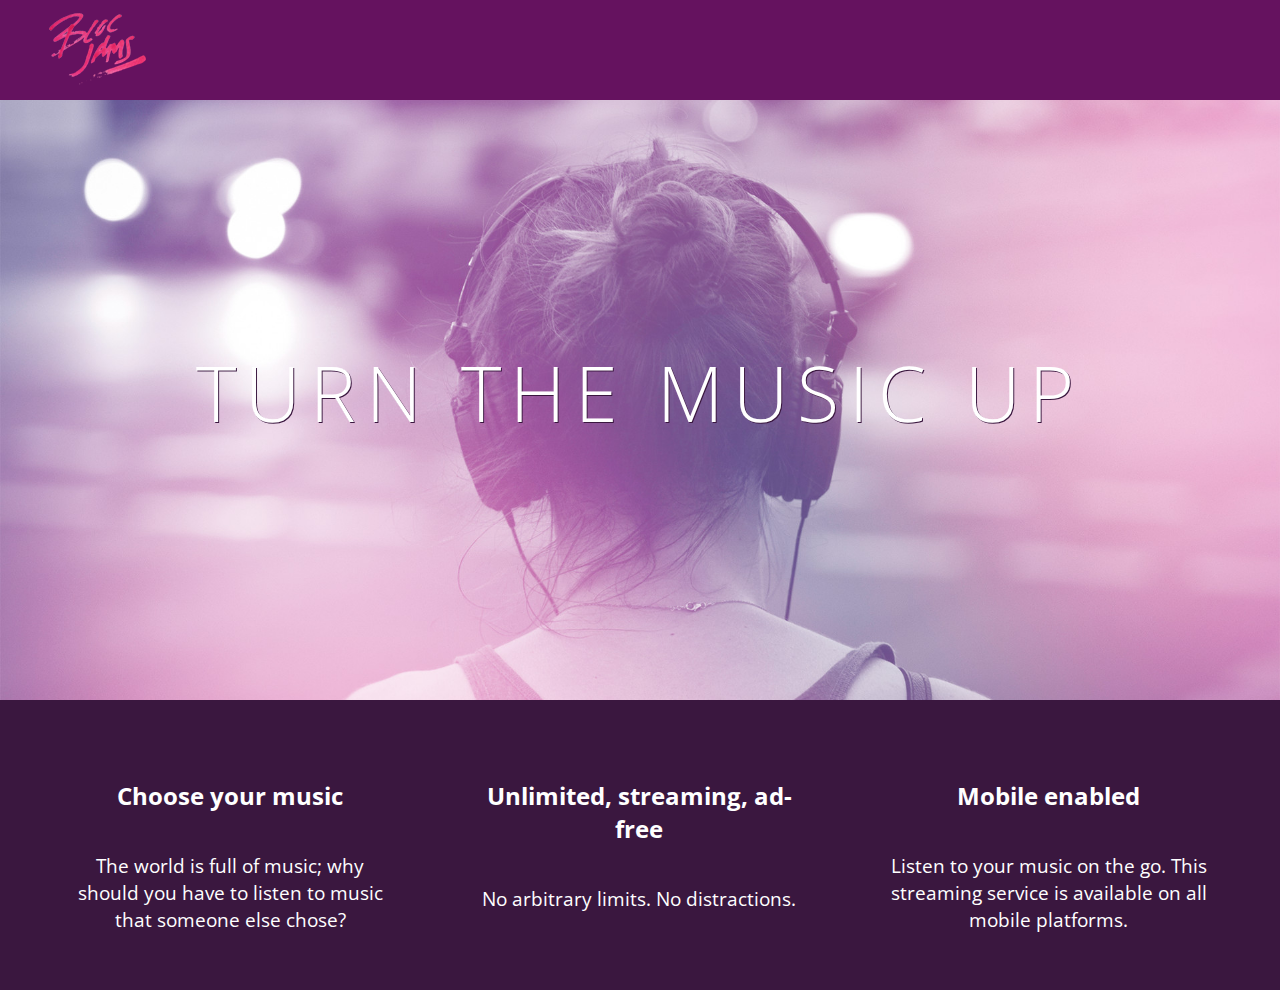
==== index.html @ 505b044e "Add columns and clearfixes" ====
<!DOCTYPE html>
<html>
    <head>
        <title>Bloc Jams</title>
        <meta name="viewport" content="width=device-width, initial-scale=1">
        <link rel="stylesheet" type="text/css" href="http://fonts.googleapis.com/css?family=Open+Sans:400,800,600,700,300" />
        <link rel="stylesheet" type="text/css" href="http://code.ionicframework.com/ionicons/2.0.1/css/ionicons.min.css" />
        <link rel="stylesheet" type="text/css" href="styles/normalize.css" />
        <link rel="stylesheet" type="text/css" href="styles/main.css" />
        <link rel="stylesheet" type="text/css" href="styles/landing.css" />

    </head>
    <body class="landing">
        <!-- Navigation Bar -->
        <nav class="navbar">
            <img src="assets/images/bloc_jams_logo.png" alt="bloc jams logo" class="logo" />
        </nav>

        <!-- Hero content -->
        <section class="hero-content">
            <h1 class="hero-title">Turn the music up</h1>
        </section>

        <!-- Selling points -->
        <section class="selling-points container clearfix">
            <section class="point column third">
                <span class="ion-music-note"></span>
                <h5 class="point-title">Choose your music</h5>
                <p class="point-description">The world is full of music;  why should you have to listen to music that someone else chose? </p>
            </section>
            <section class="point column third">
                <span class="ion-radio-waves"></span>
                <h5 class="point-title">Unlimited, streaming, ad-free</h5>
                <p class="point-description">No arbitrary limits. No distractions.</p>
            </section>
            <section class="point column third">
                <span class="ion-iphone"></span>
                <h5 class="point-title">Mobile enabled</h5>
                <p class="point-description">Listen to your music on the go. This streaming service is available on all mobile platforms.</p>
            </section>
        </section>

    </body>
</html>
---- styles/main.css ----
/* Resets */

*, *:before, *:after {
   -moz-box-sizing: border-box;
   -webkit-box-sizing: border-box;
   box-sizing: border-box;
}

/* Layout and Type */

html {
   height: 100%; /* makes sure our HTML takes up 100% of the browser window */
}

body {
   font-family: 'Open Sans'; /* sets our font to the "Open Sans" typeface */
   color: white; /* sets the text color to white */
   min-height: 100%; /* says the height of the body must be, at minimum, 100% of the window */
}

body.landing {
   background-color: rgb(58,23,63); /* sets the background color to an RGB value (see below) */
}

/* Navigation */

.navbar {
  padding: 0.5rem;
  background-color: rgb(101,18,95);
}

.navbar .logo {
  position: relative; /* positioning will be explained in a resource */
  left: 2rem;
}

/* Components */

.container {
  margin: 0 auto;
  max-width: 64rem;
}

.clearfix:before,
.clearfix:after {
  content: " ";
  display: table;
}

.clearfix:after {
  clear: both;
}

/* Responsive */

/* Medium and small screens (640px) */

@media (min-width: 40rem) {
  html { font-size: 112%; }

  .column {
    float: left;
    padding-left: 1rem;
    padding-right: 1rem;
  }

  .column.full { width: 100%; }
  .column.two-thirds { width: 66.7%; }
  .column.half { width: 50%; }
  .column.third { width: 33.3%; }
  .column.fourth { width: 25%; }
  .column.flow-opposite { float: right; }
}

/* Large screens (1024px) */
@media (min-width: 64rem) {
  html { font-size: 120%; }
}
---- styles/landing.css ----
/* Main content */

.hero-content {
  position: relative; /* positioning will be explained in a resource */
  min-height: 600px; /* hero content element must be _at least_ 600 pixels */
  background-image: url(../assets/images/bloc_jams_bg.jpg);
  background-repeat: no-repeat;
  background-position: center center;
  background-size: cover;
}

.hero-content .hero-title {
  position: absolute;             /* positioning will be explained in a resource */
  top: 40%;                       /* positioning will be explained in a resource */
  -webkit-transform: translateY(-50%);
  -moz-transform: translateY(-50%);
  -ms-transform: translateY(-50%);
  transform: translateY(-50%);
  width: 100%;                    /* makes sure the title inhabits the full width of its container */
  text-align: center;             /* aligns text in the horizontal center of the element */
  font-size: 4rem;                /* specifies the size of the font in root em units */
  font-weight: 300;               /* makes the font thinner or lighter weight */
  text-transform: uppercase;      /* transforms the text to be all uppercase lettering */
  letter-spacing: 0.5rem;         /* puts 0.5 root ems worth of space between each letter */
  text-shadow: 1px 1px 0px rgb(58,23,63); /* creates a shadow underneath the text for readability over the image */
}

.selling-points {
  position: relative;
}

.point {
  position: relative;
  padding: 2rem;
  text-align: center;
}

.point .point-title {
  font-size: 1.25rem;
}

/* Components */

.ion-music-note,
.ion-radio-waves,
.ion-iphone {
  color: rgb(233,50,117);
  font-size: 5rem;
}
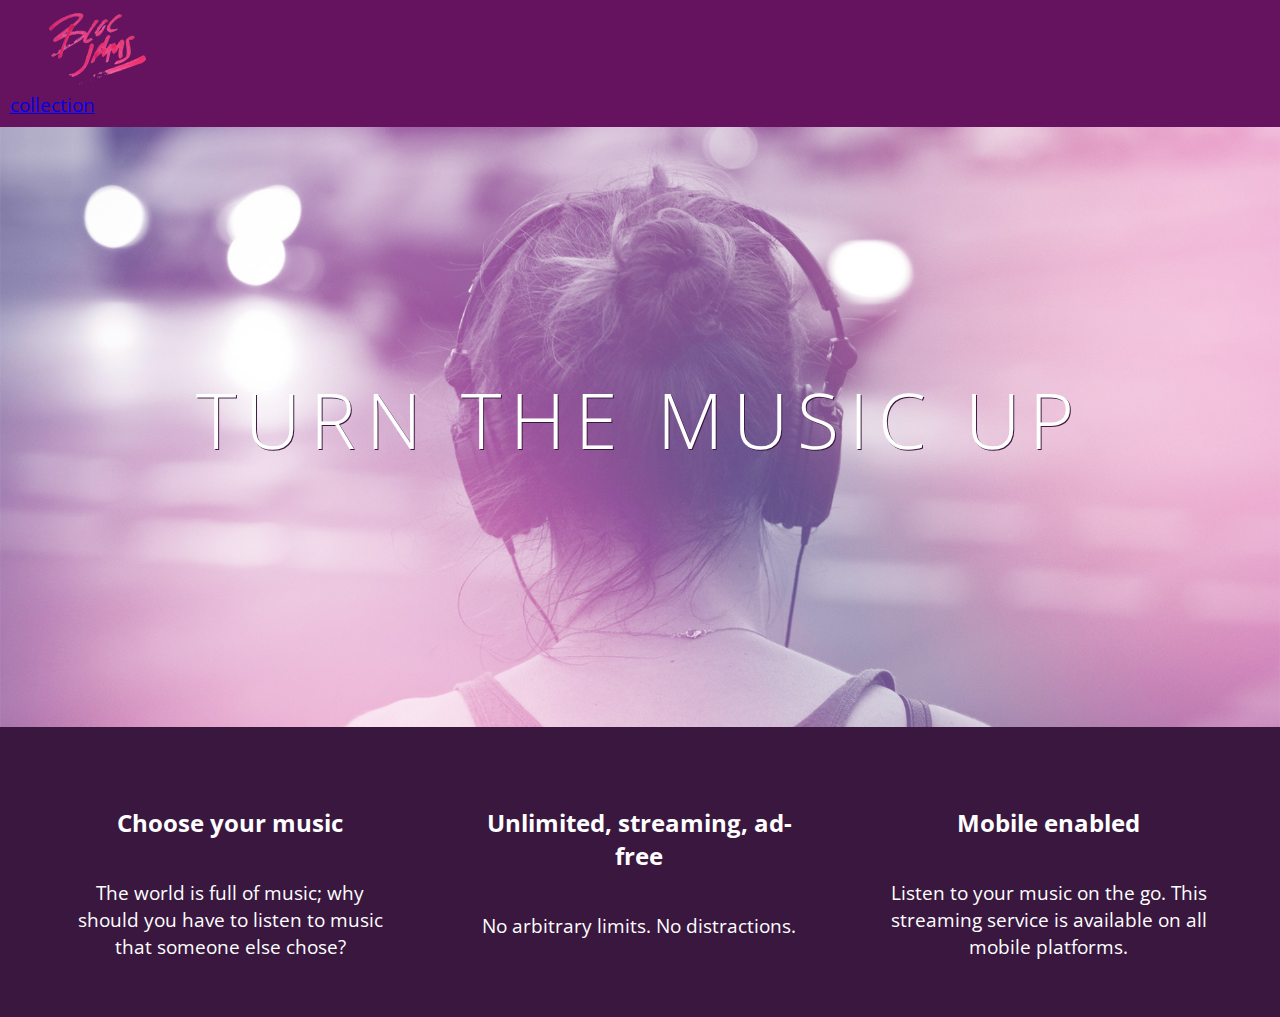
==== commit 4878a561: "Add navigation to both pages" ====
--- a/index.html
+++ b/index.html
@@ -13,7 +13,12 @@
     <body class="landing">
         <!-- Navigation Bar -->
         <nav class="navbar">
-            <img src="assets/images/bloc_jams_logo.png" alt="bloc jams logo" class="logo" />
+            <a href="index.html" class="logo">
+              <img src="assets/images/bloc_jams_logo.png" alt="bloc jams logo" />
+            </a>
+            <div class="links-container">
+              <a href="collection.html" class="navbar-link">collection</a>
+            </div>
         </nav>
 
         <!-- Hero content -->
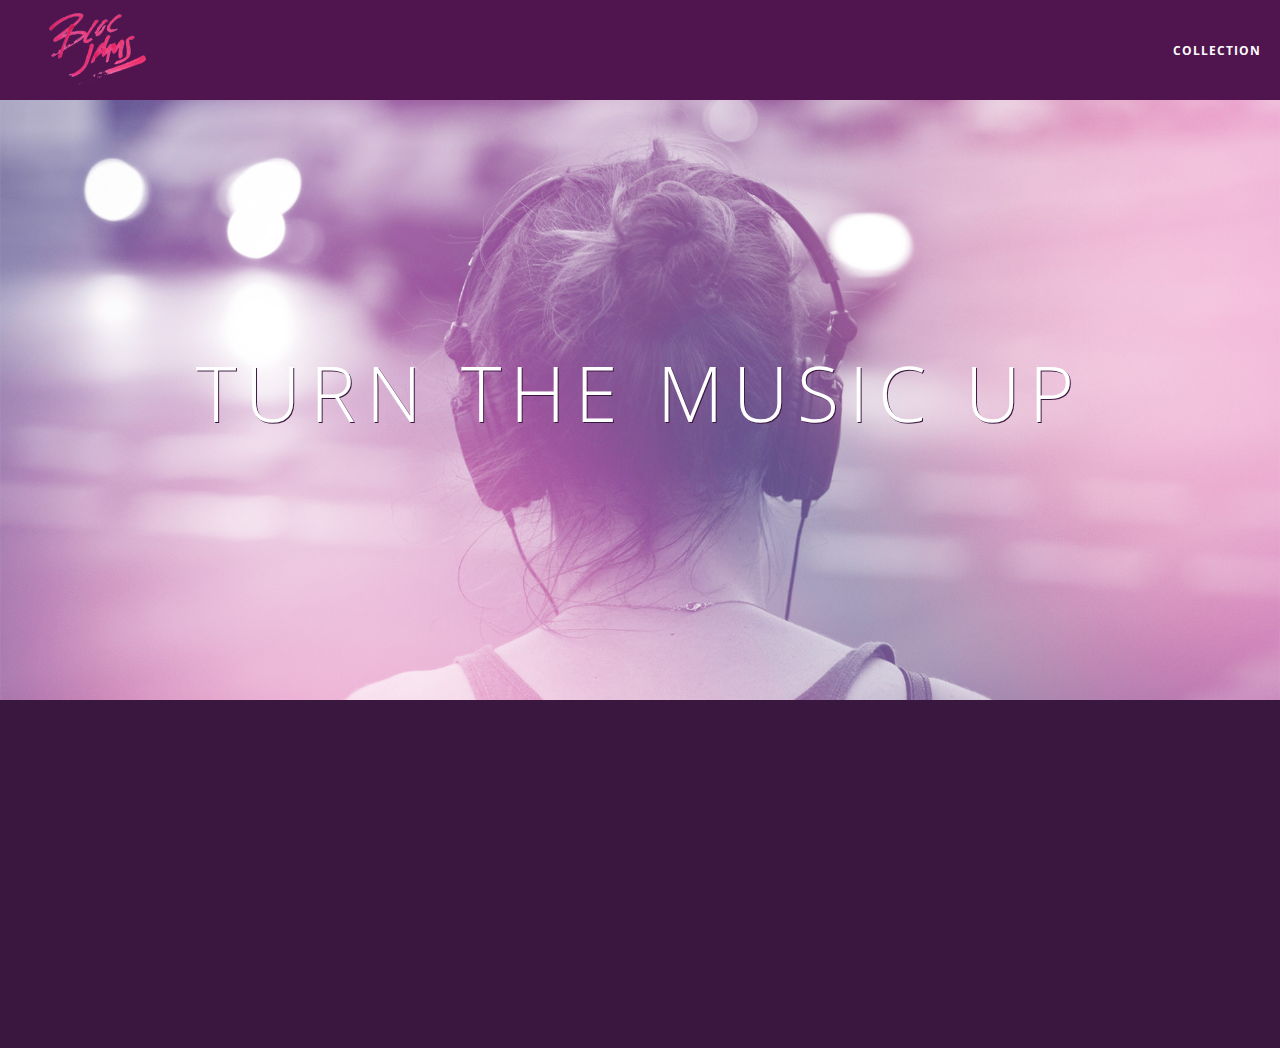
==== commit a124c539: "Add JS to the bottom of the page" ====
--- a/index.html
+++ b/index.html
@@ -44,6 +44,8 @@
                 <p class="point-description">Listen to your music on the go. This streaming service is available on all mobile platforms.</p>
             </section>
         </section>
-
+    <script>
+        alert("Why hello there! I'm a wee bit of JavaScript.");
+    </script>
     </body>
 </html>
--- a/styles/main.css
+++ b/styles/main.css
@@ -25,13 +25,50 @@
 /* Navigation */
 
 .navbar {
+  position: relative;
   padding: 0.5rem;
-  background-color: rgb(101,18,95);
+  background-color: rgba(101,18,95,0.5);
+  z-index: 1;
 }
 
 .navbar .logo {
   position: relative; /* positioning will be explained in a resource */
   left: 2rem;
+  cursor: pointer;
+}
+
+.navbar .links-container {
+  display: table;
+  position: absolute;
+  top: 0;
+  right: 0;
+  height: 100px;
+  color: white;
+  text-decoration: none;
+}
+
+.links-container .navbar-link {
+  display: table-cell;
+  position: relative;
+  height: 100%;
+  padding-right: 1rem;
+  padding-left: 1rem;
+  vertical-align: middle;
+  color: white;
+  font-size: 0.625rem;
+  letter-spacing: 0.05rem;
+  font-weight: 700;
+  text-transform: uppercase;
+  text-decoration: none;
+  cursor: pointer;
+}
+
+.navbar-link:active {
+  background: white;
+}
+
+.links-container .navbar-link:hover {
+  color: rgb(233, 50, 117);
 }
 
 /* Components */
--- a/styles/landing.css
+++ b/styles/landing.css
@@ -33,6 +33,18 @@
   position: relative;
   padding: 2rem;
   text-align: center;
+
+  /* Animation properties */
+  opacity: 0;
+  -webkit-transform: scaleX(0.9) translateY(3rem);
+  -moz-transform: scaleX(0.9) translateY(3rem);
+  transform: scaleX(0.9) translateY(3rem);
+  -webkit-transition: all 0.25s ease-in-out;
+  -moz-transition: all 0.25s ease-in-out;
+  transition: all 0.25s ease-in-out;
+  -webkit-transition-delay: 0.2s;
+  -moz-transition-delay: 0.2s;
+  transition-delay: 0.2s;
 }
 
 .point .point-title {
